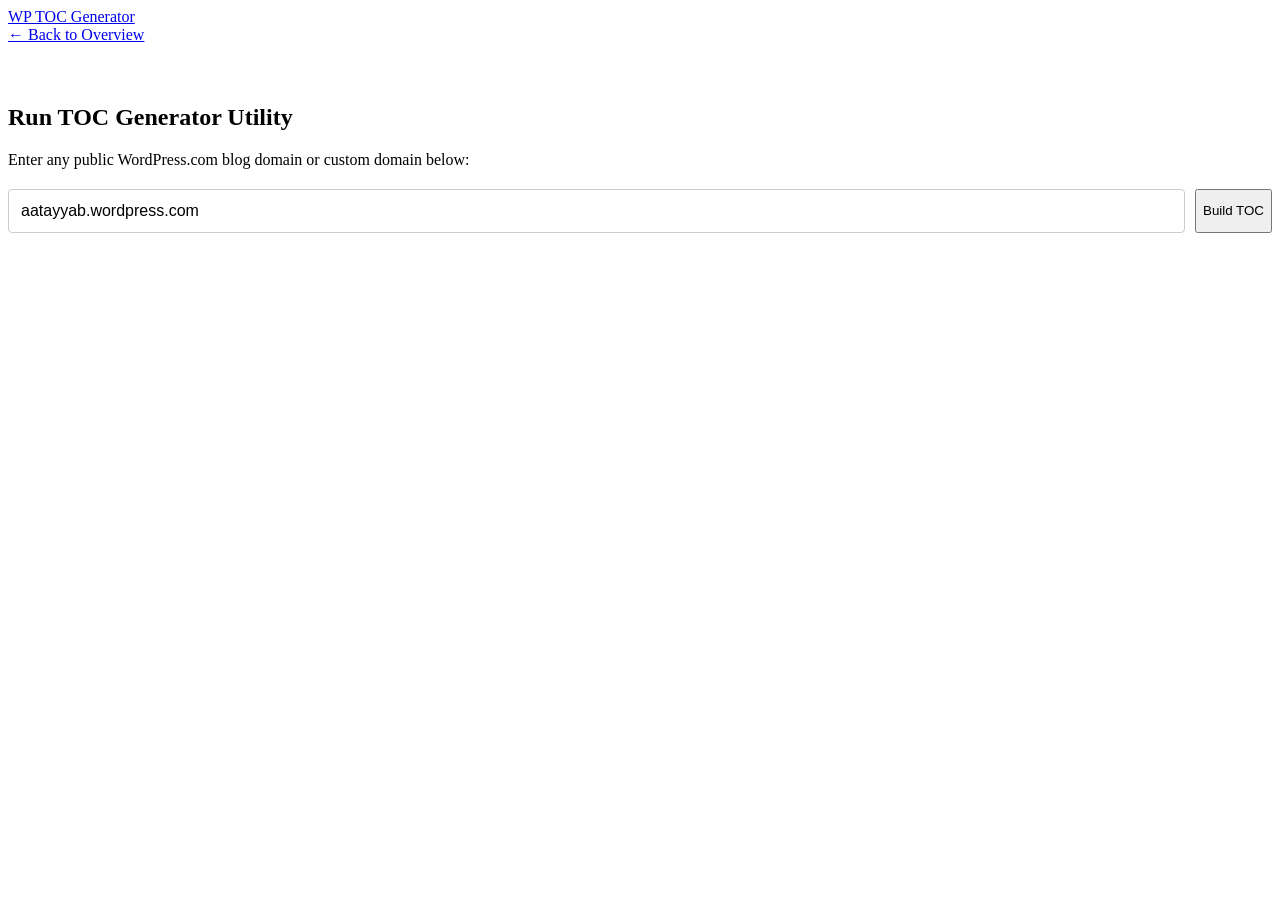
==== app.html @ 027cc819 "Add initial HTML structure for TOC Web App" ====
<!DOCTYPE html>
<html lang="en">
<head>
  <meta charset="UTF-8">
  <meta name="viewport" content="width=device-width, initial-scale=1.0">
  <title>TOC Web App Generator — WordPress.com</title>
  <link rel="stylesheet" href="styles.css">
</head>
<body>
  <header class="site-header">
    <div class="container nav-wrap">
      <a class="brand" href="index.html">
        <span>WP TOC Generator</span>
      </a>
      <nav class="main-nav">
        <a href="index.html">← Back to Overview</a>
      </nav>
    </div>
  </header>

  <main class="container" style="padding-top: 40px; padding-bottom: 60px;">
    <div class="card-grid" style="grid-template-columns: 1fr;">
      <article class="feature-card">
        <h2>Run TOC Generator Utility</h2>
        <p>Enter any public WordPress.com blog domain or custom domain below:</p>
        
        <div style="display: flex; gap: 10px; margin: 20px 0;">
          <input type="text" id="siteUrl" placeholder="e.g. aatayyab.wordpress.com" value="aatayyab.wordpress.com" style="flex: 1; padding: 12px; border: 1px solid #ccc; border-radius: 4px; font-size: 1rem;">
          <button onclick="generateTOC()" class="btn btn-primary">Build TOC</button>
        </div>

        <div id="status" style="margin-bottom: 15px; font-weight: bold;"></div>
        <textarea id="output" readonly style="width: 100%; height: 350px; font-family: monospace; font-size: 13px; padding: 12px; border: 1px solid #ced4da; border-radius: 4px; background: #f8f9fa; display: none; box-sizing: border-box;"></textarea>
        <button id="copyBtn" onclick="copyResult()" class="btn btn-primary" style="display: none; margin-top: 15px; background: #198754; border-color: #198754;">Copy HTML to Clipboard</button>
      </article>
    </div>
  </main>

  <script>
  async function generateTOC() {
      let rawInput = document.getElementById('siteUrl').value.trim();
      if (!rawInput) return;

      let site = rawInput.replace(/^https?:\/\//, '').replace(/\/$/, '');
      let statusDiv = document.getElementById('status');
      let outputText = document.getElementById('output');
      let copyBtn = document.getElementById('copyBtn');

      statusDiv.style.color = '#0d6efd';
      statusDiv.innerText = `Fetching posts for ${site}...`;
      outputText.style.display = 'none';
      copyBtn.style.display = 'none';

      let allPosts = [];
      let page = 1;
      let perPage = 100;
      let keepGoing = true;

      try {
          while (keepGoing) {
              let apiUrl = `https://public-api.wordpress.com/rest/v1.1/sites/${encodeURIComponent(site)}/posts/?number=${perPage}&page=${page}&fields=ID,title,URL,date`;
              let res = await fetch(apiUrl);
              
              if (!res.ok) {
                  throw new Error(`Failed to fetch (HTTP ${res.status}). Verify domain name.`);
              }

              let data = await res.json();
              if (!data.posts || data.posts.length === 0) {
                  keepGoing = false;
                  break;
              }

              allPosts = allPosts.concat(data.posts);
              statusDiv.innerText = `Fetched ${allPosts.length} posts...`;

              if (data.posts.length < perPage) {
                  keepGoing = false;
              } else {
                  page++;
                  await new Promise(r => setTimeout(r, 100));
              }
          }

          if (allPosts.length === 0) {
              statusDiv.style.color = '#dc3545';
              statusDiv.innerText = 'No published posts found on this blog.';
              return;
          }

          let byYear = {};
          allPosts.forEach(post => {
              let year = new Date(post.date).getFullYear();
              if (!byYear[year]) byYear[year] = [];
              byYear[year].push(post);
          });

          let years = Object.keys(byYear).sort((a, b) => b - a);

          let html = "<!-- wp:html -->\n<h1>Blog Archives</h1>\n";
          years.forEach(year => {
              html += `\n<h2>${year}</h2>\n<ul>\n`;
              byYear[year].sort((a, b) => new Date(b.date) - new Date(a.date));
              byYear[year].forEach(post => {
                  let safeTitle = post.title.replace(/&/g, "&amp;").replace(/</g, "&lt;").replace(/>/g, "&gt;");
                  html += `  <li><a href="${post.URL}">${safeTitle}</a></li>\n`;
              });
              html += "</ul>\n";
          });
          html += "<!-- /wp:html -->";

          outputText.value = html;
          outputText.style.display = 'block';
          copyBtn.style.display = 'inline-block';
          statusDiv.style.color = '#198754';
          statusDiv.innerText = `Done! Successfully compiled ${allPosts.length} posts into TOC HTML.`;

      } catch (err) {
          statusDiv.style.color = '#dc3545';
          statusDiv.innerText = err.message;
      }
  }

  function copyResult() {
      let outputText = document.getElementById('output');
      outputText.select();
      document.execCommand('copy');
      alert('TOC HTML copied to clipboard!');
  }
  </script>
</body>
</html>
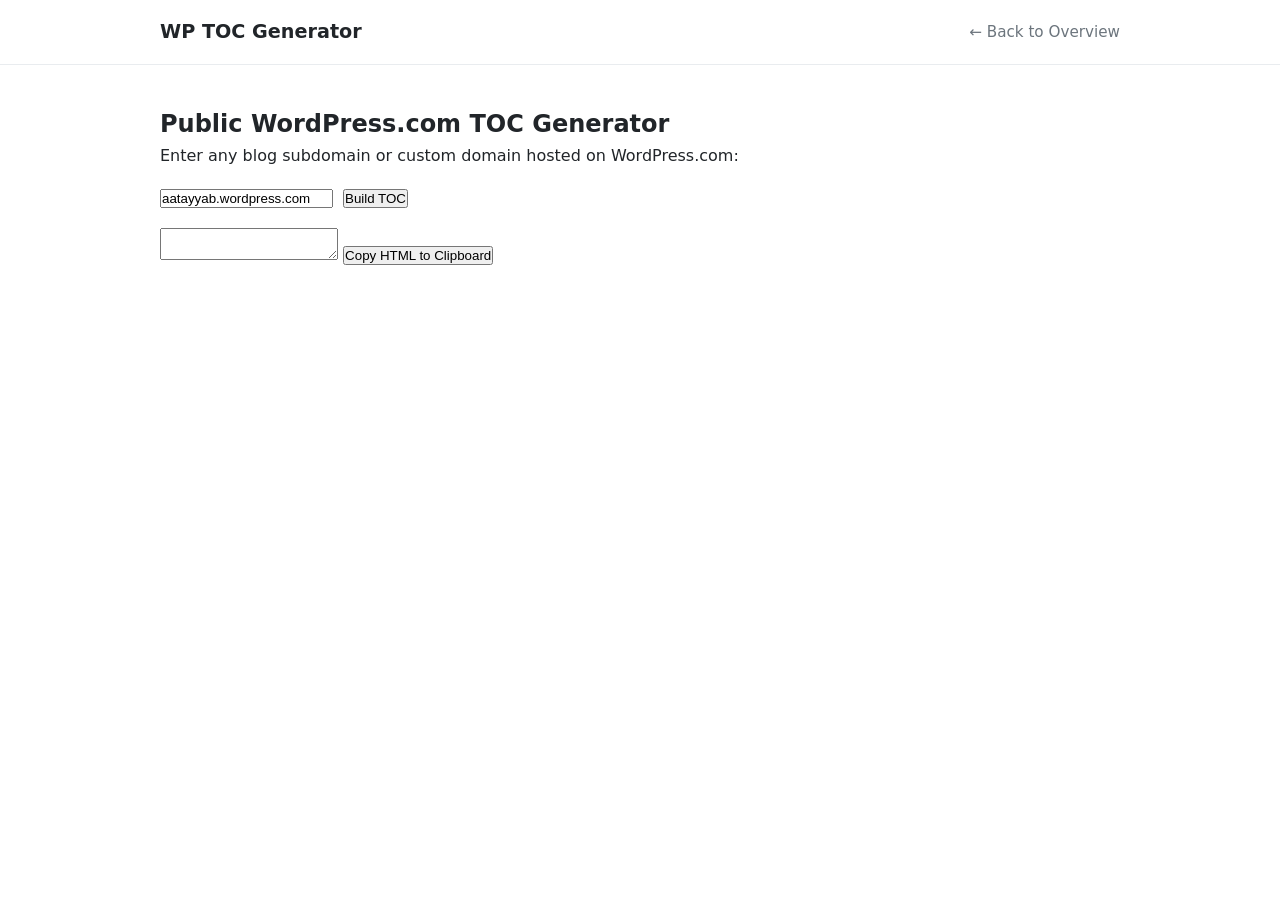
==== commit a07cf691: "Update HTML structure and TOC generator functionality" ====
--- a/app.html
+++ b/app.html
@@ -1,12 +1,13 @@
 <!DOCTYPE html>
 <html lang="en">
 <head>
-  <meta charset="UTF-8">
-  <meta name="viewport" content="width=device-width, initial-scale=1.0">
-  <title>TOC Web App Generator — WordPress.com</title>
-  <link rel="stylesheet" href="styles.css">
+    <meta charset="UTF-8">
+    <meta name="viewport" content="width=device-width, initial-scale=1.0">
+    <title>Instant Web WordPress TOC Generator</title>
+    <link rel="stylesheet" href="styles.css">
 </head>
 <body>
+
   <header class="site-header">
     <div class="container nav-wrap">
       <a class="brand" href="index.html">
@@ -19,114 +20,117 @@
   </header>
 
   <main class="container" style="padding-top: 40px; padding-bottom: 60px;">
-    <div class="card-grid" style="grid-template-columns: 1fr;">
-      <article class="feature-card">
-        <h2>Run TOC Generator Utility</h2>
-        <p>Enter any public WordPress.com blog domain or custom domain below:</p>
+    <div class="card">
+        <h2>Public WordPress.com TOC Generator</h2>
+        <p>Enter any blog subdomain or custom domain hosted on WordPress.com:</p>
         
-        <div style="display: flex; gap: 10px; margin: 20px 0;">
-          <input type="text" id="siteUrl" placeholder="e.g. aatayyab.wordpress.com" value="aatayyab.wordpress.com" style="flex: 1; padding: 12px; border: 1px solid #ccc; border-radius: 4px; font-size: 1rem;">
-          <button onclick="generateTOC()" class="btn btn-primary">Build TOC</button>
+        <div class="form-group" style="display: flex; gap: 10px; margin: 20px 0;">
+            <input type="text" id="siteUrl" placeholder="e.g. aatayyab.wordpress.com" value="aatayyab.wordpress.com">
+            <button onclick="generateTOC()">Build TOC</button>
         </div>
 
-        <div id="status" style="margin-bottom: 15px; font-weight: bold;"></div>
-        <textarea id="output" readonly style="width: 100%; height: 350px; font-family: monospace; font-size: 13px; padding: 12px; border: 1px solid #ced4da; border-radius: 4px; background: #f8f9fa; display: none; box-sizing: border-box;"></textarea>
-        <button id="copyBtn" onclick="copyResult()" class="btn btn-primary" style="display: none; margin-top: 15px; background: #198754; border-color: #198754;">Copy HTML to Clipboard</button>
-      </article>
+        <div id="status"></div>
+        <textarea id="output" readonly></textarea>
+        <button id="copyBtn" onclick="copyResult()">Copy HTML to Clipboard</button>
     </div>
   </main>
 
-  <script>
-  async function generateTOC() {
-      let rawInput = document.getElementById('siteUrl').value.trim();
-      if (!rawInput) return;
+<script>
+async function generateTOC() {
+    let rawInput = document.getElementById('siteUrl').value.trim();
+    if (!rawInput) return;
 
-      let site = rawInput.replace(/^https?:\/\//, '').replace(/\/$/, '');
-      let statusDiv = document.getElementById('status');
-      let outputText = document.getElementById('output');
-      let copyBtn = document.getElementById('copyBtn');
+    // Clean site input URL
+    let site = rawInput.replace(/^https?:\/\//, '').replace(/\/$/, '');
+    let statusDiv = document.getElementById('status');
+    let outputText = document.getElementById('output');
+    let copyBtn = document.getElementById('copyBtn');
 
-      statusDiv.style.color = '#0d6efd';
-      statusDiv.innerText = `Fetching posts for ${site}...`;
-      outputText.style.display = 'none';
-      copyBtn.style.display = 'none';
+    statusDiv.style.color = '#0d6efd';
+    statusDiv.innerText = `Fetching posts for ${site}...`;
+    outputText.style.display = 'none';
+    copyBtn.style.display = 'none';
 
-      let allPosts = [];
-      let page = 1;
-      let perPage = 100;
-      let keepGoing = true;
+    let allPosts = [];
+    let page = 1;
+    let perPage = 100;
+    let keepGoing = true;
 
-      try {
-          while (keepGoing) {
-              let apiUrl = `https://public-api.wordpress.com/rest/v1.1/sites/${encodeURIComponent(site)}/posts/?number=${perPage}&page=${page}&fields=ID,title,URL,date`;
-              let res = await fetch(apiUrl);
-              
-              if (!res.ok) {
-                  throw new Error(`Failed to fetch (HTTP ${res.status}). Verify domain name.`);
-              }
+    try {
+        while (keepGoing) {
+            let apiUrl = `https://public-api.wordpress.com/rest/v1.1/sites/${encodeURIComponent(site)}/posts/?number=${perPage}&page=${page}&fields=ID,title,URL,date`;
+            let res = await fetch(apiUrl);
+            
+            if (!res.ok) {
+                throw new Error(`Failed to fetch (HTTP ${res.status}). Verify domain name.`);
+            }
 
-              let data = await res.json();
-              if (!data.posts || data.posts.length === 0) {
-                  keepGoing = false;
-                  break;
-              }
+            let data = await res.json();
+            if (!data.posts || data.posts.length === 0) {
+                keepGoing = false;
+                break;
+            }
 
-              allPosts = allPosts.concat(data.posts);
-              statusDiv.innerText = `Fetched ${allPosts.length} posts...`;
+            allPosts = allPosts.concat(data.posts);
+            statusDiv.innerText = `Fetched ${allPosts.length} posts...`;
 
-              if (data.posts.length < perPage) {
-                  keepGoing = false;
-              } else {
-                  page++;
-                  await new Promise(r => setTimeout(r, 100));
-              }
-          }
+            if (data.posts.length < perPage) {
+                keepGoing = false;
+            } else {
+                page++;
+                await new Promise(r => setTimeout(r, 100)); // 100ms pause
+            }
+        }
 
-          if (allPosts.length === 0) {
-              statusDiv.style.color = '#dc3545';
-              statusDiv.innerText = 'No published posts found on this blog.';
-              return;
-          }
+        if (allPosts.length === 0) {
+            statusDiv.style.color = '#dc3545';
+            statusDiv.innerText = 'No published posts found on this blog.';
+            return;
+        }
 
-          let byYear = {};
-          allPosts.forEach(post => {
-              let year = new Date(post.date).getFullYear();
-              if (!byYear[year]) byYear[year] = [];
-              byYear[year].push(post);
-          });
+        // Group by year
+        let byYear = {};
+        allPosts.forEach(post => {
+            let year = new Date(post.date).getFullYear();
+            if (!byYear[year]) byYear[year] = [];
+            byYear[year].push(post);
+        });
 
-          let years = Object.keys(byYear).sort((a, b) => b - a);
+        // Sort years descending
+        let years = Object.keys(byYear).sort((a, b) => b - a);
 
-          let html = "<!-- wp:html -->\n<h1>Blog Archives</h1>\n";
-          years.forEach(year => {
-              html += `\n<h2>${year}</h2>\n<ul>\n`;
-              byYear[year].sort((a, b) => new Date(b.date) - new Date(a.date));
-              byYear[year].forEach(post => {
-                  let safeTitle = post.title.replace(/&/g, "&amp;").replace(/</g, "&lt;").replace(/>/g, "&gt;");
-                  html += `  <li><a href="${post.URL}">${safeTitle}</a></li>\n`;
-              });
-              html += "</ul>\n";
-          });
-          html += "<!-- /wp:html -->";
+        let html = "<!-- wp:html -->\n<h1>Blog Archives</h1>\n";
+        years.forEach(year => {
+            html += `\n<h2>${year}</h2>\n<ul>\n`;
+            // Sort posts inside year descending
+            byYear[year].sort((a, b) => new Date(b.date) - new Date(a.date));
+            byYear[year].forEach(post => {
+                let safeTitle = post.title.replace(/&/g, "&amp;").replace(/</g, "&lt;").replace(/>/g, "&gt;");
+                html += `  <li><a href="${post.URL}">${safeTitle}</a></li>\n`;
+            });
+            html += "</ul>\n";
+        });
+        html += "<!-- /wp:html -->";
 
-          outputText.value = html;
-          outputText.style.display = 'block';
-          copyBtn.style.display = 'inline-block';
-          statusDiv.style.color = '#198754';
-          statusDiv.innerText = `Done! Successfully compiled ${allPosts.length} posts into TOC HTML.`;
+        outputText.value = html;
+        outputText.style.display = 'block';
+        copyBtn.style.display = 'inline-block';
+        statusDiv.style.color = '#198754';
+        statusDiv.innerText = `Done! Successfully compiled ${allPosts.length} posts into TOC HTML.`;
 
-      } catch (err) {
-          statusDiv.style.color = '#dc3545';
-          statusDiv.innerText = err.message;
-      }
-  }
+    } catch (err) {
+        statusDiv.style.color = '#dc3545';
+        statusDiv.innerText = err.message;
+    }
+}
 
-  function copyResult() {
-      let outputText = document.getElementById('output');
-      outputText.select();
-      document.execCommand('copy');
-      alert('TOC HTML copied to clipboard!');
-  }
-  </script>
+function copyResult() {
+    let outputText = document.getElementById('output');
+    outputText.select();
+    document.execCommand('copy');
+    alert('TOC HTML copied to clipboard!');
+}
+</script>
+
 </body>
 </html>
--- a/styles.css
+++ b/styles.css
@@ -0,0 +1,67 @@
+:root {
+  --primary: #0d6efd;
+  --primary-hover: #0b5ed7;
+  --bg: #ffffff;
+  --bg-alt: #f8f9fa;
+  --text: #212529;
+  --text-muted: #6c757d;
+  --border: #e9ecef;
+  --radius: 8px;
+}
+
+* { box-sizing: border-box; margin: 0; padding: 0; }
+body { font-family: system-ui, -apple-system, sans-serif; background: var(--bg); color: var(--text); line-height: 1.6; }
+
+.container { max-width: 1000px; margin: 0 auto; padding: 0 20px; }
+
+.site-header { background: var(--bg); border-bottom: 1px solid var(--border); position: sticky; top: 0; z-index: 100; }
+.nav-wrap { display: flex; align-items: center; justify-content: space-between; height: 64px; }
+.brand { font-weight: 700; color: var(--text); text-decoration: none; font-size: 1.2rem; }
+.main-nav { display: flex; gap: 20px; align-items: center; }
+.main-nav a { color: var(--text-muted); text-decoration: none; font-size: 0.95rem; }
+.main-nav a:hover { color: var(--primary); }
+.nav-download { background: var(--primary); color: #fff !important; padding: 6px 16px; border-radius: 4px; }
+
+.hero { padding: 60px 0; background: var(--bg-alt); border-bottom: 1px solid var(--border); }
+.eyebrow { text-transform: uppercase; font-size: 0.8rem; font-weight: 700; color: var(--primary); letter-spacing: 1px; }
+.hero h1 { font-size: 2.5rem; margin: 15px 0; line-height: 1.2; }
+.hero-lead { font-size: 1.15rem; color: var(--text-muted); margin-bottom: 25px; }
+.hero-actions { display: flex; gap: 15px; margin-bottom: 20px; }
+
+.btn { padding: 10px 20px; border-radius: 4px; text-decoration: none; font-weight: 600; display: inline-block; border: 1px solid transparent; cursor: pointer; }
+.btn-primary { background: var(--primary); color: #fff; }
+.btn-secondary { border-color: var(--border); color: var(--text); background: #fff; }
+
+.trust-strip { padding: 25px 0; border-bottom: 1px solid var(--border); background: var(--bg); }
+.trust-grid { display: grid; grid-template-columns: repeat(auto-fit, minmax(200px, 1fr)); gap: 20px; }
+.trust-grid div strong { display: block; font-size: 0.95rem; }
+.trust-grid div span { font-size: 0.85rem; color: var(--text-muted); }
+
+.section { padding: 60px 0; }
+.section-alt { background: var(--bg-alt); }
+.section-heading { margin-bottom: 40px; }
+.section-heading h2 { font-size: 1.8rem; margin-top: 5px; }
+
+.card-grid { display: grid; grid-template-columns: repeat(auto-fit, minmax(220px, 1fr)); gap: 20px; }
+.feature-card { background: var(--bg); padding: 25px; border: 1px solid var(--border); border-radius: var(--radius); }
+.icon-badge { font-size: 1.8rem; margin-bottom: 10px; }
+
+.steps { list-style: none; display: flex; flex-direction: column; gap: 20px; }
+.steps li { display: flex; gap: 15px; }
+.steps li span { background: var(--primary); color: #fff; width: 32px; height: 32px; border-radius: 50%; display: flex; align-items: center; justify-content: center; font-weight: bold; }
+
+.usage-grid { display: grid; grid-template-columns: repeat(auto-fit, minmax(200px, 1fr)); gap: 15px; }
+.usage-card { background: var(--bg-alt); padding: 20px; border-radius: var(--radius); border: 1px solid var(--border); }
+
+.contact-section { background: var(--bg-alt); border-top: 1px solid var(--border); }
+.contact-grid { display: grid; grid-template-columns: 1fr 1fr; gap: 40px; }
+.contact-card { background: var(--bg); padding: 25px; border-radius: var(--radius); border: 1px solid var(--border); }
+
+footer { padding: 30px 0; border-top: 1px solid var(--border); text-align: center; color: var(--text-muted); font-size: 0.9rem; }
+.footer-wrap { display: flex; justify-content: space-between; }
+
+.nav-toggle { display: none; }
+@media (max-width: 768px) {
+  .contact-grid { grid-template-columns: 1fr; }
+  .main-nav { display: none; }
+}
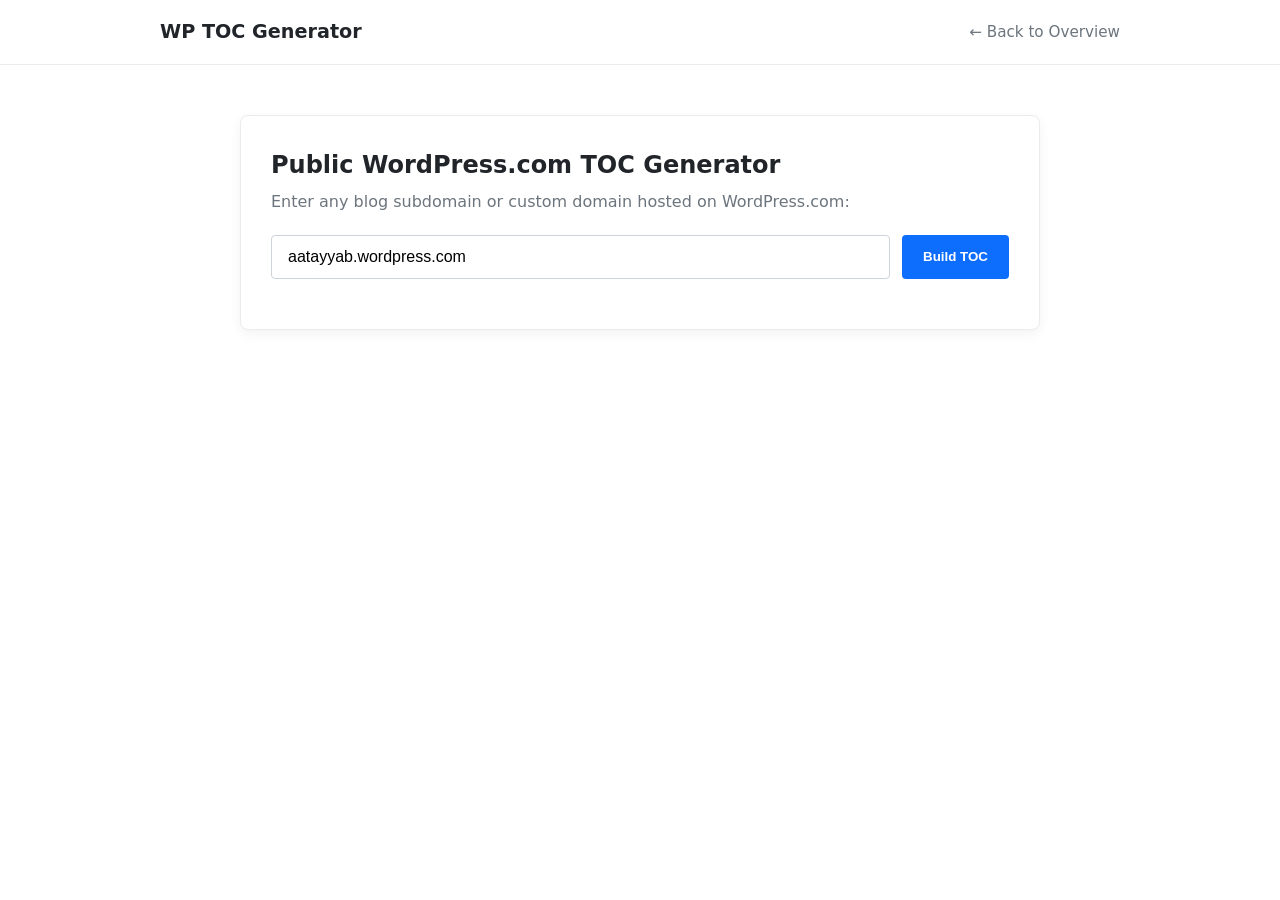
==== commit 6e6168e7: "Enhance app UI with custom styles and layout adjustments Added styles for app UI elements and improv" ====
--- a/app.html
+++ b/app.html
@@ -5,6 +5,63 @@
     <meta name="viewport" content="width=device-width, initial-scale=1.0">
     <title>Instant Web WordPress TOC Generator</title>
     <link rel="stylesheet" href="styles.css">
+    <style>
+        /* Specific overrides for app UI element polish */
+        .app-card {
+            background: #ffffff;
+            border: 1px solid var(--border, #e9ecef);
+            border-radius: var(--radius, 8px);
+            padding: 30px;
+            box-shadow: 0 4px 12px rgba(0, 0, 0, 0.05);
+            max-width: 800px;
+            margin: 0 auto;
+        }
+        .form-group {
+            display: flex;
+            gap: 12px;
+            margin: 20px 0;
+        }
+        .input-control {
+            flex: 1;
+            padding: 12px 16px;
+            border: 1px solid #ced4da;
+            border-radius: 4px;
+            font-size: 1rem;
+            outline: none;
+            transition: border-color 0.2s;
+        }
+        .input-control:focus {
+            border-color: var(--primary, #0d6efd);
+            box-shadow: 0 0 0 3px rgba(13, 110, 253, 0.15);
+        }
+        #status {
+            margin-bottom: 15px;
+            font-weight: 600;
+            font-size: 0.95rem;
+        }
+        textarea.output-box {
+            width: 100%;
+            height: 350px;
+            font-family: SFMono-Regular, Consolas, "Liberation Mono", Menlo, monospace;
+            font-size: 13px;
+            padding: 15px;
+            border: 1px solid #ced4da;
+            border-radius: 4px;
+            background: #f8f9fa;
+            display: none;
+            box-sizing: border-box;
+            resize: vertical;
+        }
+        .btn-success {
+            background-color: #198754;
+            border-color: #198754;
+            color: #fff;
+        }
+        .btn-success:hover {
+            background-color: #157347;
+            border-color: #146c43;
+        }
+    </style>
 </head>
 <body>
 
@@ -19,19 +76,19 @@
     </div>
   </header>
 
-  <main class="container" style="padding-top: 40px; padding-bottom: 60px;">
-    <div class="card">
+  <main class="container" style="padding-top: 50px; padding-bottom: 60px;">
+    <div class="app-card">
         <h2>Public WordPress.com TOC Generator</h2>
-        <p>Enter any blog subdomain or custom domain hosted on WordPress.com:</p>
+        <p style="color: var(--text-muted, #6c757d); margin-top: 5px;">Enter any blog subdomain or custom domain hosted on WordPress.com:</p>
         
-        <div class="form-group" style="display: flex; gap: 10px; margin: 20px 0;">
-            <input type="text" id="siteUrl" placeholder="e.g. aatayyab.wordpress.com" value="aatayyab.wordpress.com">
-            <button onclick="generateTOC()">Build TOC</button>
+        <div class="form-group">
+            <input type="text" id="siteUrl" class="input-control" placeholder="e.g. aatayyab.wordpress.com" value="aatayyab.wordpress.com">
+            <button onclick="generateTOC()" class="btn btn-primary">Build TOC</button>
         </div>
 
         <div id="status"></div>
-        <textarea id="output" readonly></textarea>
-        <button id="copyBtn" onclick="copyResult()">Copy HTML to Clipboard</button>
+        <textarea id="output" class="output-box" readonly></textarea>
+        <button id="copyBtn" onclick="copyResult()" class="btn btn-success" style="display: none; margin-top: 15px;">Copy HTML to Clipboard</button>
     </div>
   </main>
 
